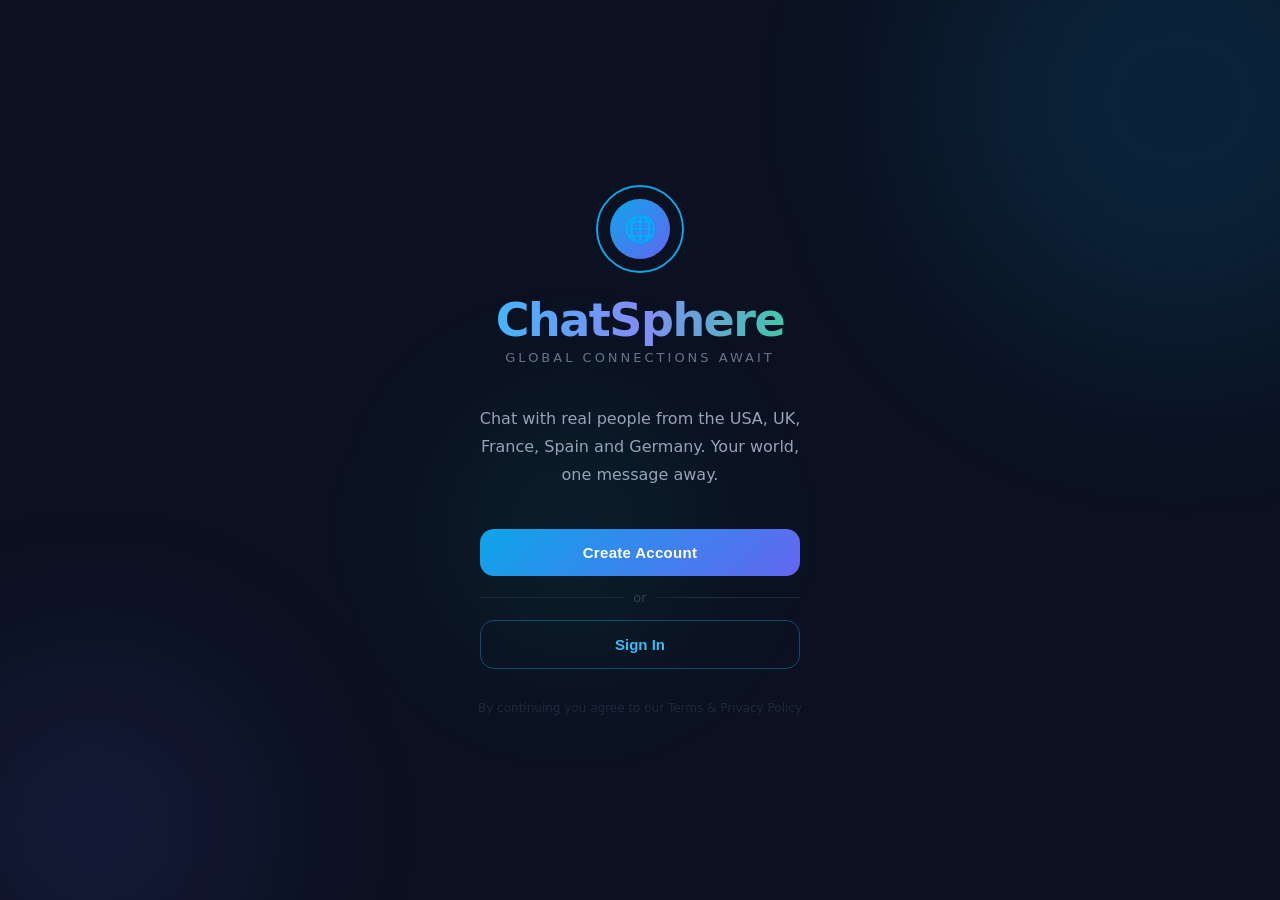
==== index.html.html @ e3bebee0 "Add single file index" ====
<!DOCTYPE html>
<html lang="en">
<head>
  <meta charset="UTF-8" />
  <meta name="viewport" content="width=device-width, initial-scale=1.0" />
  <title>ChatSphere — Global Connections Await</title>
  <link rel="icon" href="data:image/svg+xml,<svg xmlns='http://www.w3.org/2000/svg' viewBox='0 0 100 100'><text y='.9em' font-size='90'>🌐</text></svg>" />
  <style>
/* ── Reset & Base ── */
*, *::before, *::after { margin: 0; padding: 0; box-sizing: border-box; }

body {
  font-family: 'Segoe UI', system-ui, -apple-system, sans-serif;
  background: #0b1120;
  color: #e8f0fe;
  min-height: 100vh;
  overflow-x: hidden;
}

/* ── Background Orbs ── */
.orb {
  position: fixed;
  border-radius: 50%;
  pointer-events: none;
  z-index: 0;
}
.o1 { width: 500px; height: 500px; background: rgba(14,165,233,0.12); top: -150px; right: -150px; filter: blur(90px); }
.o2 { width: 350px; height: 350px; background: rgba(99,102,241,0.10); bottom: -100px; left: -80px; filter: blur(80px); }
.o3 { width: 250px; height: 250px; background: rgba(20,184,166,0.08); top: 45%; left: 35%; filter: blur(70px); }

/* ── Pages ── */
.page {
  display: none;
  min-height: 100vh;
  flex-direction: column;
  position: relative;
  z-index: 1;
}
.page.active { display: flex; }

/* ── HOME ── */
#home { align-items: center; justify-content: center; text-align: center; padding: 2rem; }

.center-wrap {
  max-width: 400px;
  width: 100%;
  padding: 3rem 1.5rem;
  text-align: center;
}

.logo-ring {
  width: 88px; height: 88px;
  border-radius: 50%;
  border: 2.5px solid #0ea5e9;
  display: flex; align-items: center; justify-content: center;
  margin: 0 auto 1.2rem;
}
.logo-inner {
  width: 60px; height: 60px;
  border-radius: 50%;
  background: linear-gradient(135deg, #0ea5e9, #6366f1);
  display: flex; align-items: center; justify-content: center;
  font-size: 26px;
}

.brand {
  font-size: 46px;
  font-weight: 800;
  letter-spacing: -1.5px;
  background: linear-gradient(90deg, #38bdf8, #818cf8, #34d399);
  -webkit-background-clip: text;
  -webkit-text-fill-color: transparent;
  background-clip: text;
  margin-bottom: 0.2rem;
}

.tagline {
  font-size: 13px;
  color: #64748b;
  letter-spacing: 3px;
  text-transform: uppercase;
  margin-bottom: 2.5rem;
}

.hero {
  font-size: 16px;
  color: #94a3b8;
  max-width: 340px;
  margin: 0 auto 2.5rem;
  line-height: 1.75;
}

.btn-main {
  display: block;
  max-width: 320px;
  width: 100%;
  margin: 0 auto 0.9rem;
  padding: 15px;
  background: linear-gradient(135deg, #0ea5e9, #6366f1);
  border: none;
  border-radius: 14px;
  color: #fff;
  font-size: 15px;
  font-weight: 700;
  cursor: pointer;
  transition: transform .2s, box-shadow .2s;
  letter-spacing: .3px;
}
.btn-main:hover { transform: translateY(-2px); box-shadow: 0 10px 35px rgba(14,165,233,0.35); }

.btn-sec {
  display: block;
  max-width: 320px;
  width: 100%;
  margin: 0 auto;
  padding: 15px;
  background: transparent;
  border: 1.5px solid rgba(14,165,233,0.4);
  border-radius: 14px;
  color: #38bdf8;
  font-size: 15px;
  font-weight: 600;
  cursor: pointer;
  transition: all .2s;
}
.btn-sec:hover { background: rgba(14,165,233,0.08); border-color: #0ea5e9; }

.or-div {
  display: flex;
  align-items: center;
  gap: 10px;
  max-width: 320px;
  margin: .9rem auto;
  color: #334155;
  font-size: 13px;
}
.or-div::before, .or-div::after { content: ''; flex: 1; height: 1px; background: #1e293b; }

.legal { font-size: 12px; color: #1e293b; margin-top: 2rem; }

/* ── FORM PAGES ── */
.fhdr { padding: 1.5rem 1.5rem 0; }
.fbody { padding: 0 1.5rem 1.5rem; flex: 1; }

.bk {
  background: none;
  border: none;
  color: #475569;
  font-size: 14px;
  cursor: pointer;
  display: flex;
  align-items: center;
  gap: 5px;
  padding: 0;
  margin-bottom: 1.5rem;
  transition: color .2s;
}
.bk:hover { color: #38bdf8; }

.ftitle { font-size: 30px; font-weight: 800; letter-spacing: -.5px; margin-bottom: .3rem; }
.fsub { font-size: 13px; color: #475569; margin-bottom: 2rem; }

.fld { margin-bottom: 1.1rem; }
.fld label {
  display: block;
  font-size: 11px;
  font-weight: 700;
  color: #475569;
  margin-bottom: 6px;
  letter-spacing: 1px;
  text-transform: uppercase;
}
.fld input {
  width: 100%;
  padding: 13px 15px;
  background: #111827;
  border: 1.5px solid #1e293b;
  border-radius: 12px;
  color: #e8f0fe;
  font-size: 14px;
  outline: none;
  transition: all .2s;
}
.fld input:focus { border-color: #0ea5e9; background: #0c1a2e; }
.fld input::placeholder { color: #334155; }

.err {
  background: rgba(239,68,68,0.08);
  border: 1px solid rgba(239,68,68,0.25);
  border-radius: 10px;
  padding: 11px 14px;
  font-size: 13px;
  color: #f87171;
  margin-bottom: 1rem;
  display: none;
}
.err.on { display: block; }

.sbtn {
  width: 100%;
  padding: 15px;
  background: linear-gradient(135deg, #0ea5e9, #6366f1);
  border: none;
  border-radius: 14px;
  color: #fff;
  font-size: 15px;
  font-weight: 700;
  cursor: pointer;
  transition: all .2s;
  margin-top: .4rem;
}
.sbtn:hover { transform: translateY(-2px); box-shadow: 0 10px 30px rgba(14,165,233,0.3); }
.sbtn.disabled { opacity: .4; pointer-events: none; }

.sw { text-align: center; font-size: 13px; color: #475569; margin-top: 1.2rem; }
.sw span { color: #38bdf8; cursor: pointer; font-weight: 600; }
.sw span:hover { text-decoration: underline; }

.forgot { text-align: right; font-size: 13px; color: #38bdf8; margin-bottom: 1rem; cursor: pointer; }

/* ── PLAN SELECTION ── */
.plans-hdr { padding: 1.5rem 1.5rem 1rem; text-align: center; }

.plans-grid {
  padding: 0 1rem 1.5rem;
  display: grid;
  grid-template-columns: 1fr 1fr;
  gap: 12px;
}

.plan-card {
  background: #111827;
  border: 1.5px solid #1e293b;
  border-radius: 16px;
  padding: 1.2rem;
  cursor: pointer;
  transition: all .25s;
  position: relative;
  overflow: hidden;
}
.plan-card.full { grid-column: span 2; }
.plan-card:hover, .plan-card.sel { border-color: #0ea5e9; background: #0c1a2e; }
.plan-card.sel::after {
  content: '✓';
  position: absolute;
  top: 10px; right: 12px;
  font-size: 13px;
  color: #38bdf8;
  font-weight: 700;
}

.plan-flag { font-size: 28px; margin-bottom: .6rem; }
.plan-badge {
  display: inline-block;
  background: rgba(99,102,241,0.15);
  color: #818cf8;
  font-size: 10px;
  font-weight: 700;
  padding: 3px 8px;
  border-radius: 6px;
  margin-bottom: .5rem;
  letter-spacing: .5px;
}
.plan-country { font-size: 15px; font-weight: 700; margin-bottom: .2rem; }
.plan-desc { font-size: 12px; color: #475569; margin-bottom: .8rem; line-height: 1.5; }
.plan-price { font-size: 22px; font-weight: 800; color: #38bdf8; }
.plan-price span { font-size: 12px; color: #475569; font-weight: 400; }

.plans-btn-wrap { padding: 0 1.5rem 1.5rem; }

/* ── MPESA ── */
.mhdr { padding: 1.5rem 1.5rem 1rem; text-align: center; }

.mpesa-logo-bar {
  background: linear-gradient(135deg, #16a34a, #4ade80);
  display: inline-block;
  padding: 8px 20px;
  border-radius: 10px;
  font-weight: 900;
  font-size: 17px;
  color: #fff;
  letter-spacing: 1.5px;
  margin-bottom: 1rem;
}

.amt-box {
  background: #111827;
  border: 1.5px solid #1e293b;
  border-radius: 16px;
  padding: 1.2rem;
  margin: 0 1.5rem 1rem;
  text-align: center;
}
.amt-lbl { font-size: 11px; color: #475569; letter-spacing: 1px; text-transform: uppercase; margin-bottom: .3rem; }
.amt-val { font-size: 36px; font-weight: 900; color: #38bdf8; }
.amt-country { font-size: 13px; color: #475569; margin-top: .2rem; }

.info-box {
  background: #111827;
  border: 1.5px solid #1e293b;
  border-radius: 16px;
  padding: 1.2rem;
  margin: 0 1.5rem 1rem;
}
.info-row {
  display: flex;
  justify-content: space-between;
  align-items: center;
  padding: 9px 0;
  border-bottom: 1px solid #1e293b;
  font-size: 14px;
}
.info-row:last-child { border-bottom: none; }
.info-lbl { color: #475569; }
.info-val { color: #e8f0fe; font-weight: 600; }
.info-val.hi { color: #38bdf8; font-size: 16px; }
.info-val.purple { color: #818cf8; }

.steps-box {
  background: #111827;
  border: 1.5px solid #1e293b;
  border-radius: 16px;
  padding: 1.2rem;
  margin: 0 1.5rem 1rem;
}
.step-r { display: flex; gap: 10px; align-items: flex-start; margin-bottom: .9rem; }
.step-r:last-child { margin-bottom: 0; }
.snum {
  width: 26px; height: 26px;
  border-radius: 50%;
  background: linear-gradient(135deg, #0ea5e9, #6366f1);
  display: flex; align-items: center; justify-content: center;
  font-size: 12px; font-weight: 700;
  flex-shrink: 0; margin-top: 1px;
}
.stxt { font-size: 13px; color: #94a3b8; line-height: 1.6; }
.stxt b { color: #e8f0fe; }

.mpesa-btn-wrap { padding: 0 1.5rem 1.5rem; }

/* ── HUB ── */
.hub-hdr {
  background: #111827;
  border-bottom: 1px solid #1e293b;
  padding: 1rem 1.25rem;
  display: flex;
  align-items: center;
  gap: 12px;
}
.hub-flag-icon { font-size: 24px; }
.hub-logo {
  font-size: 16px; font-weight: 800;
  background: linear-gradient(90deg, #38bdf8, #818cf8);
  -webkit-background-clip: text;
  -webkit-text-fill-color: transparent;
  background-clip: text;
}
.hub-country-lbl { font-size: 13px; color: #475569; }
.hub-logout {
  margin-left: auto;
  background: none;
  border: 1px solid #1e293b;
  border-radius: 8px;
  padding: 6px 12px;
  color: #475569;
  font-size: 12px;
  cursor: pointer;
  transition: all .2s;
}
.hub-logout:hover { border-color: #ef4444; color: #f87171; }

.gender-tab { display: flex; border-bottom: 1px solid #1e293b; background: #0b1120; }
.gtab {
  flex: 1; padding: 12px;
  text-align: center;
  font-size: 13px; font-weight: 600;
  color: #475569;
  cursor: pointer;
  border-bottom: 2px solid transparent;
  transition: all .2s;
}
.gtab.act { color: #38bdf8; border-bottom-color: #38bdf8; }

.section-lbl {
  font-size: 11px;
  font-weight: 700;
  color: #475569;
  letter-spacing: 2px;
  text-transform: uppercase;
  padding: .8rem 1.25rem .5rem;
}

.member-card {
  display: flex;
  align-items: center;
  gap: 12px;
  padding: .85rem 1.25rem;
  border-bottom: 1px solid #111827;
  cursor: pointer;
  transition: background .2s;
}
.member-card:hover { background: #111827; }

.avatar {
  width: 52px; height: 52px;
  border-radius: 50%;
  display: flex; align-items: center; justify-content: center;
  font-size: 22px;
  flex-shrink: 0;
  border: 2px solid #1e293b;
  background: #1e293b;
  overflow: hidden;
}

.m-name { font-size: 15px; font-weight: 700; margin-bottom: .15rem; }
.m-meta { font-size: 12px; color: #475569; }

.m-status {
  margin-left: auto;
  font-size: 12px;
  display: flex; align-items: center; gap: 4px;
  color: #34d399;
  white-space: nowrap;
}
.m-status::before { content: ''; width: 6px; height: 6px; border-radius: 50%; background: #34d399; display: block; }
.m-offline { color: #475569; }
.m-offline::before { background: #475569 !important; }

/* ── CHAT ── */
.chat-hdr {
  background: #111827;
  border-bottom: 1px solid #1e293b;
  padding: .85rem 1.25rem;
  display: flex; align-items: center; gap: 10px;
}
.back-chat {
  background: none; border: none;
  color: #475569; cursor: pointer;
  font-size: 18px; margin-right: 4px;
  transition: color .2s;
}
.back-chat:hover { color: #38bdf8; }

.chat-av {
  width: 40px; height: 40px;
  border-radius: 50%;
  background: linear-gradient(135deg, #0ea5e9, #6366f1);
  display: flex; align-items: center; justify-content: center;
  font-size: 18px; flex-shrink: 0;
}
.chat-n { font-size: 15px; font-weight: 700; }
.chat-s {
  font-size: 11px; color: #34d399;
  display: flex; align-items: center; gap: 3px;
}
.chat-s::before { content: ''; width: 5px; height: 5px; border-radius: 50%; background: #34d399; display: inline-block; }

.msgs {
  padding: 1rem;
  display: flex; flex-direction: column; gap: .7rem;
  min-height: calc(100vh - 130px);
  overflow-y: auto;
}

.msg {
  max-width: 78%;
  padding: 11px 15px;
  border-radius: 18px;
  font-size: 14px; line-height: 1.6;
}
.min { background: #111827; border-radius: 4px 18px 18px 18px; align-self: flex-start; }
.mout { background: linear-gradient(135deg, #0369a1, #4f46e5); border-radius: 18px 4px 18px 18px; align-self: flex-end; }
.mtime { font-size: 11px; color: #334155; margin-top: 3px; }
.mout .mtime { text-align: right; }

.chat-bar {
  background: #111827;
  border-top: 1px solid #1e293b;
  padding: .85rem 1rem;
  display: flex; gap: 8px; align-items: center;
}
.cinput {
  flex: 1;
  background: #0b1120;
  border: 1.5px solid #1e293b;
  border-radius: 22px;
  padding: 11px 16px;
  color: #e8f0fe;
  font-size: 14px; outline: none;
}
.cinput:focus { border-color: #0ea5e9; }
.cinput::placeholder { color: #334155; }
.csend {
  width: 42px; height: 42px;
  border-radius: 50%;
  background: linear-gradient(135deg, #0ea5e9, #6366f1);
  border: none; cursor: pointer;
  display: flex; align-items: center; justify-content: center;
  font-size: 16px; color: #fff;
  transition: transform .2s;
}
.csend:hover { transform: scale(1.1); }

/* ── Responsive ── */
@media (max-width: 480px) {
  .brand { font-size: 36px; }
  .plans-grid { grid-template-columns: 1fr; }
  .plan-card.full { grid-column: span 1; }
}
  </style>
</head>
<body>

  <div class="orb o1"></div>
  <div class="orb o2"></div>
  <div class="orb o3"></div>

  <!-- HOME -->
  <div id="home" class="page active">
    <div class="center-wrap">
      <div class="logo-ring"><div class="logo-inner">🌐</div></div>
      <div class="brand">ChatSphere</div>
      <div class="tagline">Global Connections Await</div>
      <p class="hero">Chat with real people from the USA, UK, France, Spain and Germany. Your world, one message away.</p>
      <button class="btn-main" onclick="go('signup')">Create Account</button>
      <div class="or-div">or</div>
      <button class="btn-sec" onclick="go('login')">Sign In</button>
      <p class="legal">By continuing you agree to our Terms &amp; Privacy Policy</p>
    </div>
  </div>

  <!-- LOGIN -->
  <div id="login" class="page">
    <div class="fhdr">
      <button class="bk" onclick="go('home')">&#8592; Back</button>
      <h1 class="ftitle">Welcome back</h1>
      <p class="fsub">Sign in to your ChatSphere account</p>
    </div>
    <div class="fbody">
      <div id="lerr" class="err">Incorrect username or password. Please try again.</div>
      <div class="fld"><label>Email or Username</label><input type="text" id="lu" placeholder="you@example.com" /></div>
      <div class="fld"><label>Password</label><input type="password" id="lp" placeholder="Enter password" /></div>
      <p class="forgot">Forgot password?</p>
      <button class="sbtn" onclick="doLogin()">Sign In</button>
      <p class="sw">No account? <span onclick="go('signup')">Sign up here</span></p>
    </div>
  </div>

  <!-- SIGN UP -->
  <div id="signup" class="page">
    <div class="fhdr">
      <button class="bk" onclick="go('home')">&#8592; Back</button>
      <h1 class="ftitle">Create account</h1>
      <p class="fsub">Join ChatSphere — takes under a minute</p>
    </div>
    <div class="fbody">
      <div id="serr" class="err"></div>
      <div class="fld"><label>Username</label><input type="text" id="su" placeholder="Choose a username" /></div>
      <div class="fld"><label>Email Address</label><input type="email" id="se" placeholder="you@example.com" /></div>
      <div class="fld"><label>Phone Number</label><input type="tel" id="sph" placeholder="+254 7XX XXX XXX" /></div>
      <div class="fld"><label>Password</label><input type="password" id="sp" placeholder="Create a strong password" /></div>
      <div class="fld"><label>Confirm Password</label><input type="password" id="sp2" placeholder="Repeat password" /></div>
      <button class="sbtn" onclick="doSignup()">Next: Choose Your Plan &#8594;</button>
      <p class="sw">Have an account? <span onclick="go('login')">Sign in</span></p>
    </div>
  </div>

  <!-- PLAN SELECTION -->
  <div id="plans" class="page">
    <div class="plans-hdr">
      <h1 class="ftitle">Choose Your Plan</h1>
      <p class="fsub">Select the country you want to chat with</p>
    </div>
    <div class="plans-grid">
      <div class="plan-card" onclick="pickPlan(this,'USA','🇺🇸','140','Americans')">
        <div class="plan-flag">🇺🇸</div>
        <div class="plan-badge">POPULAR</div>
        <div class="plan-country">USA</div>
        <div class="plan-desc">Chat with friendly Americans</div>
        <div class="plan-price">KSh 140 <span>/ account</span></div>
      </div>
      <div class="plan-card" onclick="pickPlan(this,'United Kingdom','🇬🇧','100','British people')">
        <div class="plan-flag">🇬🇧</div>
        <div class="plan-country">United Kingdom</div>
        <div class="plan-desc">Chat with British people</div>
        <div class="plan-price">KSh 100 <span>/ account</span></div>
      </div>
      <div class="plan-card" onclick="pickPlan(this,'France','🇫🇷','175','French people')">
        <div class="plan-flag">🇫🇷</div>
        <div class="plan-country">France</div>
        <div class="plan-desc">Chat with French people</div>
        <div class="plan-price">KSh 175 <span>/ account</span></div>
      </div>
      <div class="plan-card" onclick="pickPlan(this,'Spain','🇪🇸','210','Spanish people')">
        <div class="plan-flag">🇪🇸</div>
        <div class="plan-country">Spain</div>
        <div class="plan-desc">Chat with Spanish people</div>
        <div class="plan-price">KSh 210 <span>/ account</span></div>
      </div>
      <div class="plan-card full" onclick="pickPlan(this,'Germany','🇩🇪','195','German people')">
        <div class="plan-flag">🇩🇪</div>
        <div class="plan-country">Germany</div>
        <div class="plan-desc">Chat with German people</div>
        <div class="plan-price">KSh 195 <span>/ account</span></div>
      </div>
    </div>
    <div class="plans-btn-wrap">
      <button class="sbtn disabled" id="plan-btn" onclick="goPay()">Select a plan to continue</button>
    </div>
  </div>

  <!-- MPESA -->
  <div id="mpesa" class="page">
    <div class="mhdr">
      <div class="mpesa-logo-bar">M-PESA</div>
      <h1 class="ftitle" style="font-size:24px">Complete Payment</h1>
      <p class="fsub">Send via M-Pesa to activate your account</p>
    </div>
    <div class="amt-box">
      <div class="amt-lbl">Amount to Send</div>
      <div class="amt-val" id="pay-amt">KSh 0</div>
      <div class="amt-country" id="pay-country-lbl"></div>
    </div>
    <div class="info-box">
      <div class="info-row"><span class="info-lbl">Send To</span><span class="info-val">Sophy</span></div>
      <div class="info-row"><span class="info-lbl">M-Pesa Number</span><span class="info-val hi">+254 759 485 490</span></div>
      <div class="info-row"><span class="info-lbl">Account / Ref</span><span class="info-val">Your Phone Number</span></div>
      <div class="info-row"><span class="info-lbl">Plan</span><span class="info-val purple" id="pay-plan-lbl"></span></div>
    </div>
    <div class="steps-box">
      <div class="step-r"><div class="snum">1</div><div class="stxt">Open <b>M-Pesa</b> on your phone and go to <b>Lipa na M-Pesa</b></div></div>
      <div class="step-r"><div class="snum">2</div><div class="stxt">Select <b>Send Money</b> — enter number <b>+254 759 485 490</b></div></div>
      <div class="step-r"><div class="snum">3</div><div class="stxt">Enter the exact amount shown above and your phone as reference</div></div>
      <div class="step-r"><div class="snum">4</div><div class="stxt">Enter your <b>M-Pesa PIN</b>, confirm, then tap the button below</div></div>
    </div>
    <div class="mpesa-btn-wrap">
      <button class="sbtn" onclick="goHub()">I've Sent — Enter ChatSphere &#8594;</button>
      <p class="legal" style="margin-top:.8rem">Activation is instant after payment is received</p>
    </div>
  </div>

  <!-- HUB -->
  <div id="hub" class="page">
    <div class="hub-hdr">
      <span class="hub-flag-icon" id="hub-flag-hdr">🌐</span>
      <div>
        <div class="hub-logo">ChatSphere</div>
        <div class="hub-country-lbl" id="hub-country-name">Global</div>
      </div>
      <button class="hub-logout" onclick="go('home')">Sign out</button>
    </div>
    <div class="gender-tab">
      <div class="gtab act" onclick="switchTab('women',this)">Women</div>
      <div class="gtab" onclick="switchTab('men',this)">Men</div>
    </div>
    <div id="member-list"></div>
  </div>

  <!-- CHAT -->
  <div id="chat" class="page">
    <div class="chat-hdr">
      <button class="back-chat" onclick="go('hub')">&#8592;</button>
      <div class="chat-av" id="chat-av">👤</div>
      <div>
        <div class="chat-n" id="chat-name">Name</div>
        <div class="chat-s">Online</div>
      </div>
    </div>
    <div class="msgs" id="msgs">
      <div class="msg min">Hello! Great to meet you on ChatSphere! 😊<div class="mtime">Just now</div></div>
    </div>
    <div class="chat-bar">
      <input class="cinput" id="ci" placeholder="Type a message..." onkeydown="if(event.key==='Enter')sendMsg()" />
      <button class="csend" onclick="sendMsg()">&#10148;</button>
    </div>
  </div>

  <script>
// ChatSphere — Member Data
var MEMBERS = {
  USA: {
    women: [
      { name: 'Emma Johnson',    age: 62, emoji: '👩',     color: '#0ea5e9', status: 'Online', bio: 'Retired teacher, loves gardening' },
      { name: 'Patricia Williams',age: 68, emoji: '👵',     color: '#6366f1', status: 'Online', bio: 'Grandma of 5, loves baking' },
      { name: 'Dorothy Davis',   age: 71, emoji: '👩‍🦳', color: '#14b8a6', status: 'Away',   bio: 'Book club member, avid reader' },
      { name: 'Linda Martinez',  age: 65, emoji: '👩',     color: '#f59e0b', status: 'Online', bio: 'Yoga instructor, nature lover' },
      { name: 'Barbara Wilson',  age: 69, emoji: '👵',     color: '#ec4899', status: 'Online', bio: 'Watercolour artist, dog lover' }
    ],
    men: [
      { name: 'Robert Brown',    age: 67, emoji: '👨',     color: '#0ea5e9', status: 'Online', bio: 'Retired engineer, woodworker' },
      { name: 'James Wilson',    age: 70, emoji: '👴',     color: '#6366f1', status: 'Online', bio: 'Golf enthusiast, dog owner' },
      { name: 'Michael Moore',   age: 63, emoji: '👨‍🦳', color: '#14b8a6', status: 'Away',   bio: 'Ex-soldier, history buff' },
      { name: 'William Taylor',  age: 66, emoji: '👨',     color: '#f59e0b', status: 'Online', bio: 'Fisherman, jazz fan' },
      { name: 'Charles Anderson',age: 72, emoji: '👴',     color: '#ec4899', status: 'Online', bio: 'Retired doctor, chess player' }
    ]
  },
  UK: {
    women: [
      { name: 'Margaret Smith',  age: 69, emoji: '👩',     color: '#0ea5e9', status: 'Online', bio: 'Tea enthusiast, loves crosswords' },
      { name: 'Elizabeth Jones', age: 64, emoji: '👵',     color: '#6366f1', status: 'Online', bio: 'Retired nurse, loves knitting' },
      { name: 'Susan Hughes',    age: 72, emoji: '👩‍🦳', color: '#14b8a6', status: 'Away',   bio: 'Avid gardener, volunteer' },
      { name: 'Barbara Evans',   age: 66, emoji: '👩',     color: '#f59e0b', status: 'Online', bio: 'Art lover, museum regular' },
      { name: 'Dorothy Clarke',  age: 70, emoji: '👵',     color: '#ec4899', status: 'Online', bio: 'Retired librarian, cat person' }
    ],
    men: [
      { name: 'David Williams',  age: 68, emoji: '👨',     color: '#0ea5e9', status: 'Online', bio: 'Cricket fan, pub quiz champion' },
      { name: 'Peter Clarke',    age: 71, emoji: '👴',     color: '#6366f1', status: 'Online', bio: 'Retired solicitor, history buff' },
      { name: 'George Walker',   age: 65, emoji: '👨‍🦳', color: '#14b8a6', status: 'Away',   bio: 'Train spotter, model builder' },
      { name: 'Thomas Harris',   age: 67, emoji: '👨',     color: '#f59e0b', status: 'Online', bio: 'Former teacher, avid cyclist' },
      { name: 'Edward Robinson', age: 73, emoji: '👴',     color: '#ec4899', status: 'Online', bio: 'WWII historian, gardener' }
    ]
  },
  France: {
    women: [
      { name: 'Marie Dubois',    age: 63, emoji: '👩',     color: '#0ea5e9', status: 'Online', bio: 'Chef, loves Paris markets' },
      { name: 'Isabelle Martin', age: 67, emoji: '👵',     color: '#6366f1', status: 'Online', bio: 'Art historian, wine expert' },
      { name: 'Françoise Bernard',age:70, emoji: '👩‍🦳', color: '#14b8a6', status: 'Away',   bio: 'Retired teacher, book lover' },
      { name: 'Monique Leroy',   age: 65, emoji: '👩',     color: '#f59e0b', status: 'Online', bio: 'Fashion enthusiast, gardener' },
      { name: 'Sylvie Moreau',   age: 68, emoji: '👵',     color: '#ec4899', status: 'Online', bio: 'Ballet dancer, cat lover' }
    ],
    men: [
      { name: 'Jean-Pierre Thomas',age:69, emoji: '👨',   color: '#0ea5e9', status: 'Online', bio: 'Retired chef, football fan' },
      { name: 'Michel Moreau',   age: 72, emoji: '👴',     color: '#6366f1', status: 'Online', bio: 'Philosophy lover, cyclist' },
      { name: 'Claude Richard',  age: 65, emoji: '👨‍🦳', color: '#14b8a6', status: 'Away',   bio: 'Wine connoisseur, hiker' },
      { name: 'François Petit',  age: 68, emoji: '👨',     color: '#f59e0b', status: 'Online', bio: 'Jazz musician, cat owner' },
      { name: 'Alain Dupont',    age: 71, emoji: '👴',     color: '#ec4899', status: 'Online', bio: 'Retired policeman, boules player' }
    ]
  },
  Spain: {
    women: [
      { name: 'María García',    age: 64, emoji: '👩',     color: '#0ea5e9', status: 'Online', bio: 'Flamenco dancer, cook' },
      { name: 'Carmen Rodríguez',age: 68, emoji: '👵',     color: '#6366f1', status: 'Online', bio: 'Retired doctor, traveller' },
      { name: 'Isabel López',    age: 71, emoji: '👩‍🦳', color: '#14b8a6', status: 'Away',   bio: 'Art lover, beach walker' },
      { name: 'Pilar Martínez',  age: 66, emoji: '👩',     color: '#f59e0b', status: 'Online', bio: 'Chef, fiesta organiser' },
      { name: 'Concepción Ruiz', age: 70, emoji: '👵',     color: '#ec4899', status: 'Online', bio: 'Retired teacher, poetry lover' }
    ],
    men: [
      { name: 'José Sánchez',    age: 67, emoji: '👨',     color: '#0ea5e9', status: 'Online', bio: 'Football fan, tapas chef' },
      { name: 'Antonio Fernández',age:70, emoji: '👴',     color: '#6366f1', status: 'Online', bio: 'Retired teacher, painter' },
      { name: 'Manuel González', age: 64, emoji: '👨‍🦳', color: '#14b8a6', status: 'Away',   bio: 'Olive farmer, guitar player' },
      { name: 'Francisco Torres',age: 69, emoji: '👨',     color: '#f59e0b', status: 'Online', bio: 'Bullfighting fan, historian' },
      { name: 'Alejandro Vega',  age: 72, emoji: '👴',     color: '#ec4899', status: 'Online', bio: 'Retired sailor, chess master' }
    ]
  },
  Germany: {
    women: [
      { name: 'Helga Müller',    age: 65, emoji: '👩',     color: '#0ea5e9', status: 'Online', bio: 'Retired engineer, hiker' },
      { name: 'Ingrid Schmidt',  age: 69, emoji: '👵',     color: '#6366f1', status: 'Online', bio: 'Classical music lover' },
      { name: 'Ursula Fischer',  age: 72, emoji: '👩‍🦳', color: '#14b8a6', status: 'Away',   bio: 'Master baker, gardener' },
      { name: 'Brigitte Weber',  age: 66, emoji: '👩',     color: '#f59e0b', status: 'Online', bio: 'Football fan, cyclist' },
      { name: 'Hildegard Meyer', age: 70, emoji: '👵',     color: '#ec4899', status: 'Online', bio: 'Retired pharmacist, knitter' }
    ],
    men: [
      { name: 'Hans Wagner',     age: 68, emoji: '👨',     color: '#0ea5e9', status: 'Online', bio: 'Retired mechanic, beer brewer' },
      { name: 'Karl Becker',     age: 71, emoji: '👴',     color: '#6366f1', status: 'Online', bio: 'Philosopher, chess player' },
      { name: 'Friedrich Hoffmann',age:65, emoji: '👨‍🦳',color: '#14b8a6', status: 'Away',   bio: 'BMW enthusiast, hiker' },
      { name: 'Otto Schulz',     age: 67, emoji: '👨',     color: '#f59e0b', status: 'Online', bio: 'Retired professor, traveller' },
      { name: 'Werner Braun',    age: 73, emoji: '👴',     color: '#ec4899', status: 'Online', bio: 'Astronomer, model train collector' }
    ]
  }
};

var REPLIES = [
  "That sounds wonderful! Tell me more 😊",
  "Oh really? I love hearing about that!",
  "Haha, yes indeed! I feel the same way.",
  "Interesting! What do you think about it?",
  "I'm so glad we're chatting on ChatSphere!",
  "That reminds me of something from my own life...",
  "You seem like such a lovely person!",
  "I agree completely! Great minds think alike 😄"
];
// ChatSphere — App Logic

var selPlan = {};
var curTab = 'women';
var countryKey = {
  'USA': 'USA',
  'United Kingdom': 'UK',
  'France': 'France',
  'Spain': 'Spain',
  'Germany': 'Germany'
};

// ── Navigation ──────────────────────────────────────────
function go(pageId) {
  document.querySelectorAll('.page').forEach(function(p) {
    p.classList.remove('active');
  });
  var target = document.getElementById(pageId);
  if (target) {
    target.classList.add('active');
    window.scrollTo(0, 0);
  }
}

// ── Login ────────────────────────────────────────────────
function doLogin() {
  var u = document.getElementById('lu').value.trim();
  var p = document.getElementById('lp').value.trim();
  var err = document.getElementById('lerr');

  if (!u || !p) {
    err.textContent = 'Please fill in all fields.';
    err.classList.add('on');
    return;
  }

  // Always show error (as per spec)
  err.textContent = 'Incorrect username or password. Please try again.';
  err.classList.add('on');

  ['lu', 'lp'].forEach(function(id) {
    var el = document.getElementById(id);
    el.style.borderColor = 'rgba(239,68,68,0.6)';
    setTimeout(function() { el.style.borderColor = ''; }, 2000);
  });
}

// ── Sign Up ──────────────────────────────────────────────
function doSignup() {
  var u   = document.getElementById('su').value.trim();
  var e   = document.getElementById('se').value.trim();
  var ph  = document.getElementById('sph').value.trim();
  var p   = document.getElementById('sp').value;
  var p2  = document.getElementById('sp2').value;
  var err = document.getElementById('serr');

  if (!u || !e || !ph || !p || !p2) {
    err.textContent = 'Please fill in all fields.';
    err.classList.add('on');
    return;
  }
  if (p !== p2) {
    err.textContent = 'Passwords do not match. Please try again.';
    err.classList.add('on');
    return;
  }
  if (p.length < 6) {
    err.textContent = 'Password must be at least 6 characters.';
    err.classList.add('on');
    return;
  }
  err.classList.remove('on');
  go('plans');  // must choose plan before anything else
}

// ── Plan Selection ───────────────────────────────────────
function pickPlan(el, country, flag, price, desc) {
  document.querySelectorAll('.plan-card').forEach(function(c) {
    c.classList.remove('sel');
  });
  el.classList.add('sel');
  selPlan = { country: country, flag: flag, price: price, desc: desc };

  var btn = document.getElementById('plan-btn');
  btn.textContent = 'Continue with ' + country + ' — KSh ' + price + ' \u2192';
  btn.classList.remove('disabled');
}

function goPay() {
  if (!selPlan.country) return;

  document.getElementById('pay-amt').textContent = 'KSh ' + selPlan.price;
  document.getElementById('pay-country-lbl').textContent = selPlan.flag + ' ' + selPlan.country + ' Plan';
  document.getElementById('pay-plan-lbl').textContent = selPlan.country + ' (' + selPlan.desc + ')';
  go('mpesa');
}

// ── Hub (after payment) ──────────────────────────────────
function goHub() {
  if (!selPlan.country) {
    selPlan = { country: 'USA', flag: '🇺🇸', price: '140' };
  }
  document.getElementById('hub-flag-hdr').textContent = selPlan.flag;
  document.getElementById('hub-country-name').textContent = 'Chatting with ' + selPlan.country;

  curTab = 'women';
  document.querySelectorAll('.gtab').forEach(function(t, i) {
    t.classList.toggle('act', i === 0);
  });

  renderMembers('women');
  go('hub');
}

function switchTab(gender, el) {
  curTab = gender;
  document.querySelectorAll('.gtab').forEach(function(t) { t.classList.remove('act'); });
  el.classList.add('act');
  renderMembers(gender);
}

function renderMembers(gender) {
  var key = countryKey[selPlan.country] || 'USA';
  var countryData = MEMBERS[key] || MEMBERS['USA'];
  var list = countryData[gender] || [];

  var container = document.getElementById('member-list');
  var gIcon = gender === 'women' ? '👩' : '👨';
  container.innerHTML = '<div class="section-lbl">' + gIcon + ' ' +
    gender.charAt(0).toUpperCase() + gender.slice(1) +
    ' from ' + selPlan.country + '</div>';

  list.forEach(function(m) {
    var isOnline = m.status === 'Online';
    var card = document.createElement('div');
    card.className = 'member-card';
    card.onclick = function() { openChat(m); };
    card.innerHTML =
      '<div class="avatar" style="border-color:' + m.color + '">' +
        '<span style="font-size:22px">' + m.emoji + '</span>' +
      '</div>' +
      '<div style="flex:1;min-width:0">' +
        '<div class="m-name">' + m.name + '</div>' +
        '<div class="m-meta">Age ' + m.age + ' · ' + m.bio + '</div>' +
      '</div>' +
      '<div class="m-status' + (isOnline ? '' : ' m-offline') + '">' + m.status + '</div>';
    container.appendChild(card);
  });
}

// ── Chat ─────────────────────────────────────────────────
function openChat(member) {
  document.getElementById('chat-name').textContent = member.name;
  document.getElementById('chat-av').textContent = member.emoji;
  document.getElementById('msgs').innerHTML =
    '<div class="msg min">Hello! Great to meet you on ChatSphere! I\'m ' + member.name +
    '. ' + member.bio + '. How are you? 😊<div class="mtime">Just now</div></div>';
  go('chat');
}

function sendMsg() {
  var input = document.getElementById('ci');
  var text = input.value.trim();
  if (!text) return;

  var msgs = document.getElementById('msgs');
  var now = new Date().toLocaleTimeString([], { hour: '2-digit', minute: '2-digit' });

  var outDiv = document.createElement('div');
  outDiv.className = 'msg mout';
  outDiv.innerHTML = text + '<div class="mtime">' + now + '</div>';
  msgs.appendChild(outDiv);
  input.value = '';
  msgs.scrollTop = msgs.scrollHeight;

  setTimeout(function() {
    var reply = REPLIES[Math.floor(Math.random() * REPLIES.length)];
    var inDiv = document.createElement('div');
    inDiv.className = 'msg min';
    inDiv.innerHTML = reply + '<div class="mtime">' +
      new Date().toLocaleTimeString([], { hour: '2-digit', minute: '2-digit' }) + '</div>';
    msgs.appendChild(inDiv);
    msgs.scrollTop = msgs.scrollHeight;
  }, 1000 + Math.random() * 800);
}

// ── Boot ─────────────────────────────────────────────────
go('home');
  </script>
</body>
</html>
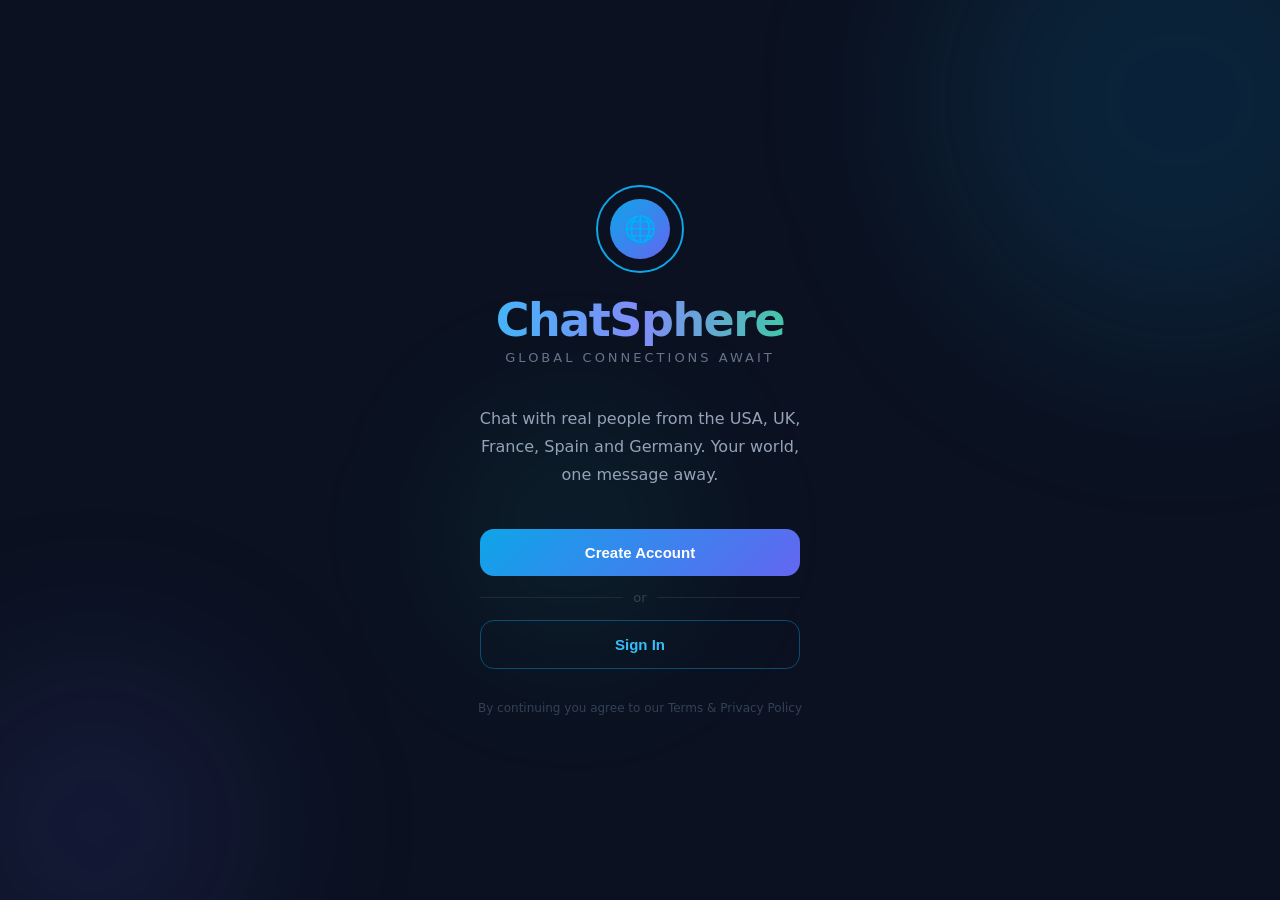
==== commit 2c70165b: "Fix index.html extension" ====
--- a/index.html.html
+++ b/index.html.html
@@ -6,756 +6,586 @@
   <title>ChatSphere — Global Connections Await</title>
   <link rel="icon" href="data:image/svg+xml,<svg xmlns='http://www.w3.org/2000/svg' viewBox='0 0 100 100'><text y='.9em' font-size='90'>🌐</text></svg>" />
   <style>
-/* ── Reset & Base ── */
-*, *::before, *::after { margin: 0; padding: 0; box-sizing: border-box; }
-
-body {
-  font-family: 'Segoe UI', system-ui, -apple-system, sans-serif;
-  background: #0b1120;
-  color: #e8f0fe;
-  min-height: 100vh;
-  overflow-x: hidden;
-}
-
-/* ── Background Orbs ── */
-.orb {
-  position: fixed;
-  border-radius: 50%;
-  pointer-events: none;
-  z-index: 0;
-}
-.o1 { width: 500px; height: 500px; background: rgba(14,165,233,0.12); top: -150px; right: -150px; filter: blur(90px); }
-.o2 { width: 350px; height: 350px; background: rgba(99,102,241,0.10); bottom: -100px; left: -80px; filter: blur(80px); }
-.o3 { width: 250px; height: 250px; background: rgba(20,184,166,0.08); top: 45%; left: 35%; filter: blur(70px); }
-
-/* ── Pages ── */
-.page {
-  display: none;
-  min-height: 100vh;
-  flex-direction: column;
-  position: relative;
-  z-index: 1;
-}
-.page.active { display: flex; }
-
-/* ── HOME ── */
-#home { align-items: center; justify-content: center; text-align: center; padding: 2rem; }
-
-.center-wrap {
-  max-width: 400px;
-  width: 100%;
-  padding: 3rem 1.5rem;
-  text-align: center;
-}
-
-.logo-ring {
-  width: 88px; height: 88px;
-  border-radius: 50%;
-  border: 2.5px solid #0ea5e9;
-  display: flex; align-items: center; justify-content: center;
-  margin: 0 auto 1.2rem;
-}
-.logo-inner {
-  width: 60px; height: 60px;
-  border-radius: 50%;
-  background: linear-gradient(135deg, #0ea5e9, #6366f1);
-  display: flex; align-items: center; justify-content: center;
-  font-size: 26px;
-}
-
-.brand {
-  font-size: 46px;
-  font-weight: 800;
-  letter-spacing: -1.5px;
-  background: linear-gradient(90deg, #38bdf8, #818cf8, #34d399);
-  -webkit-background-clip: text;
-  -webkit-text-fill-color: transparent;
-  background-clip: text;
-  margin-bottom: 0.2rem;
-}
-
-.tagline {
-  font-size: 13px;
-  color: #64748b;
-  letter-spacing: 3px;
-  text-transform: uppercase;
-  margin-bottom: 2.5rem;
-}
-
-.hero {
-  font-size: 16px;
-  color: #94a3b8;
-  max-width: 340px;
-  margin: 0 auto 2.5rem;
-  line-height: 1.75;
-}
-
-.btn-main {
-  display: block;
-  max-width: 320px;
-  width: 100%;
-  margin: 0 auto 0.9rem;
-  padding: 15px;
-  background: linear-gradient(135deg, #0ea5e9, #6366f1);
-  border: none;
-  border-radius: 14px;
-  color: #fff;
-  font-size: 15px;
-  font-weight: 700;
-  cursor: pointer;
-  transition: transform .2s, box-shadow .2s;
-  letter-spacing: .3px;
-}
-.btn-main:hover { transform: translateY(-2px); box-shadow: 0 10px 35px rgba(14,165,233,0.35); }
-
-.btn-sec {
-  display: block;
-  max-width: 320px;
-  width: 100%;
-  margin: 0 auto;
-  padding: 15px;
-  background: transparent;
-  border: 1.5px solid rgba(14,165,233,0.4);
-  border-radius: 14px;
-  color: #38bdf8;
-  font-size: 15px;
-  font-weight: 600;
-  cursor: pointer;
-  transition: all .2s;
-}
-.btn-sec:hover { background: rgba(14,165,233,0.08); border-color: #0ea5e9; }
-
-.or-div {
-  display: flex;
-  align-items: center;
-  gap: 10px;
-  max-width: 320px;
-  margin: .9rem auto;
-  color: #334155;
-  font-size: 13px;
-}
-.or-div::before, .or-div::after { content: ''; flex: 1; height: 1px; background: #1e293b; }
-
-.legal { font-size: 12px; color: #1e293b; margin-top: 2rem; }
-
-/* ── FORM PAGES ── */
-.fhdr { padding: 1.5rem 1.5rem 0; }
-.fbody { padding: 0 1.5rem 1.5rem; flex: 1; }
-
-.bk {
-  background: none;
-  border: none;
-  color: #475569;
-  font-size: 14px;
-  cursor: pointer;
-  display: flex;
-  align-items: center;
-  gap: 5px;
-  padding: 0;
-  margin-bottom: 1.5rem;
-  transition: color .2s;
-}
-.bk:hover { color: #38bdf8; }
-
-.ftitle { font-size: 30px; font-weight: 800; letter-spacing: -.5px; margin-bottom: .3rem; }
-.fsub { font-size: 13px; color: #475569; margin-bottom: 2rem; }
-
-.fld { margin-bottom: 1.1rem; }
-.fld label {
-  display: block;
-  font-size: 11px;
-  font-weight: 700;
-  color: #475569;
-  margin-bottom: 6px;
-  letter-spacing: 1px;
-  text-transform: uppercase;
-}
-.fld input {
-  width: 100%;
-  padding: 13px 15px;
-  background: #111827;
-  border: 1.5px solid #1e293b;
-  border-radius: 12px;
-  color: #e8f0fe;
-  font-size: 14px;
-  outline: none;
-  transition: all .2s;
-}
-.fld input:focus { border-color: #0ea5e9; background: #0c1a2e; }
-.fld input::placeholder { color: #334155; }
-
-.err {
-  background: rgba(239,68,68,0.08);
-  border: 1px solid rgba(239,68,68,0.25);
-  border-radius: 10px;
-  padding: 11px 14px;
-  font-size: 13px;
-  color: #f87171;
-  margin-bottom: 1rem;
-  display: none;
-}
-.err.on { display: block; }
-
-.sbtn {
-  width: 100%;
-  padding: 15px;
-  background: linear-gradient(135deg, #0ea5e9, #6366f1);
-  border: none;
-  border-radius: 14px;
-  color: #fff;
-  font-size: 15px;
-  font-weight: 700;
-  cursor: pointer;
-  transition: all .2s;
-  margin-top: .4rem;
-}
-.sbtn:hover { transform: translateY(-2px); box-shadow: 0 10px 30px rgba(14,165,233,0.3); }
-.sbtn.disabled { opacity: .4; pointer-events: none; }
-
-.sw { text-align: center; font-size: 13px; color: #475569; margin-top: 1.2rem; }
-.sw span { color: #38bdf8; cursor: pointer; font-weight: 600; }
-.sw span:hover { text-decoration: underline; }
-
-.forgot { text-align: right; font-size: 13px; color: #38bdf8; margin-bottom: 1rem; cursor: pointer; }
-
-/* ── PLAN SELECTION ── */
-.plans-hdr { padding: 1.5rem 1.5rem 1rem; text-align: center; }
-
-.plans-grid {
-  padding: 0 1rem 1.5rem;
-  display: grid;
-  grid-template-columns: 1fr 1fr;
-  gap: 12px;
-}
-
-.plan-card {
-  background: #111827;
-  border: 1.5px solid #1e293b;
-  border-radius: 16px;
-  padding: 1.2rem;
-  cursor: pointer;
-  transition: all .25s;
-  position: relative;
-  overflow: hidden;
-}
-.plan-card.full { grid-column: span 2; }
-.plan-card:hover, .plan-card.sel { border-color: #0ea5e9; background: #0c1a2e; }
-.plan-card.sel::after {
-  content: '✓';
-  position: absolute;
-  top: 10px; right: 12px;
-  font-size: 13px;
-  color: #38bdf8;
-  font-weight: 700;
-}
-
-.plan-flag { font-size: 28px; margin-bottom: .6rem; }
-.plan-badge {
-  display: inline-block;
-  background: rgba(99,102,241,0.15);
-  color: #818cf8;
-  font-size: 10px;
-  font-weight: 700;
-  padding: 3px 8px;
-  border-radius: 6px;
-  margin-bottom: .5rem;
-  letter-spacing: .5px;
-}
-.plan-country { font-size: 15px; font-weight: 700; margin-bottom: .2rem; }
-.plan-desc { font-size: 12px; color: #475569; margin-bottom: .8rem; line-height: 1.5; }
-.plan-price { font-size: 22px; font-weight: 800; color: #38bdf8; }
-.plan-price span { font-size: 12px; color: #475569; font-weight: 400; }
-
-.plans-btn-wrap { padding: 0 1.5rem 1.5rem; }
-
-/* ── MPESA ── */
-.mhdr { padding: 1.5rem 1.5rem 1rem; text-align: center; }
-
-.mpesa-logo-bar {
-  background: linear-gradient(135deg, #16a34a, #4ade80);
-  display: inline-block;
-  padding: 8px 20px;
-  border-radius: 10px;
-  font-weight: 900;
-  font-size: 17px;
-  color: #fff;
-  letter-spacing: 1.5px;
-  margin-bottom: 1rem;
-}
-
-.amt-box {
-  background: #111827;
-  border: 1.5px solid #1e293b;
-  border-radius: 16px;
-  padding: 1.2rem;
-  margin: 0 1.5rem 1rem;
-  text-align: center;
-}
-.amt-lbl { font-size: 11px; color: #475569; letter-spacing: 1px; text-transform: uppercase; margin-bottom: .3rem; }
-.amt-val { font-size: 36px; font-weight: 900; color: #38bdf8; }
-.amt-country { font-size: 13px; color: #475569; margin-top: .2rem; }
-
-.info-box {
-  background: #111827;
-  border: 1.5px solid #1e293b;
-  border-radius: 16px;
-  padding: 1.2rem;
-  margin: 0 1.5rem 1rem;
-}
-.info-row {
-  display: flex;
-  justify-content: space-between;
-  align-items: center;
-  padding: 9px 0;
-  border-bottom: 1px solid #1e293b;
-  font-size: 14px;
-}
-.info-row:last-child { border-bottom: none; }
-.info-lbl { color: #475569; }
-.info-val { color: #e8f0fe; font-weight: 600; }
-.info-val.hi { color: #38bdf8; font-size: 16px; }
-.info-val.purple { color: #818cf8; }
-
-.steps-box {
-  background: #111827;
-  border: 1.5px solid #1e293b;
-  border-radius: 16px;
-  padding: 1.2rem;
-  margin: 0 1.5rem 1rem;
-}
-.step-r { display: flex; gap: 10px; align-items: flex-start; margin-bottom: .9rem; }
-.step-r:last-child { margin-bottom: 0; }
-.snum {
-  width: 26px; height: 26px;
-  border-radius: 50%;
-  background: linear-gradient(135deg, #0ea5e9, #6366f1);
-  display: flex; align-items: center; justify-content: center;
-  font-size: 12px; font-weight: 700;
-  flex-shrink: 0; margin-top: 1px;
-}
-.stxt { font-size: 13px; color: #94a3b8; line-height: 1.6; }
-.stxt b { color: #e8f0fe; }
-
-.mpesa-btn-wrap { padding: 0 1.5rem 1.5rem; }
-
-/* ── HUB ── */
-.hub-hdr {
-  background: #111827;
-  border-bottom: 1px solid #1e293b;
-  padding: 1rem 1.25rem;
-  display: flex;
-  align-items: center;
-  gap: 12px;
-}
-.hub-flag-icon { font-size: 24px; }
-.hub-logo {
-  font-size: 16px; font-weight: 800;
-  background: linear-gradient(90deg, #38bdf8, #818cf8);
-  -webkit-background-clip: text;
-  -webkit-text-fill-color: transparent;
-  background-clip: text;
-}
-.hub-country-lbl { font-size: 13px; color: #475569; }
-.hub-logout {
-  margin-left: auto;
-  background: none;
-  border: 1px solid #1e293b;
-  border-radius: 8px;
-  padding: 6px 12px;
-  color: #475569;
-  font-size: 12px;
-  cursor: pointer;
-  transition: all .2s;
-}
-.hub-logout:hover { border-color: #ef4444; color: #f87171; }
-
-.gender-tab { display: flex; border-bottom: 1px solid #1e293b; background: #0b1120; }
-.gtab {
-  flex: 1; padding: 12px;
-  text-align: center;
-  font-size: 13px; font-weight: 600;
-  color: #475569;
-  cursor: pointer;
-  border-bottom: 2px solid transparent;
-  transition: all .2s;
-}
-.gtab.act { color: #38bdf8; border-bottom-color: #38bdf8; }
-
-.section-lbl {
-  font-size: 11px;
-  font-weight: 700;
-  color: #475569;
-  letter-spacing: 2px;
-  text-transform: uppercase;
-  padding: .8rem 1.25rem .5rem;
-}
-
-.member-card {
-  display: flex;
-  align-items: center;
-  gap: 12px;
-  padding: .85rem 1.25rem;
-  border-bottom: 1px solid #111827;
-  cursor: pointer;
-  transition: background .2s;
-}
-.member-card:hover { background: #111827; }
-
-.avatar {
-  width: 52px; height: 52px;
-  border-radius: 50%;
-  display: flex; align-items: center; justify-content: center;
-  font-size: 22px;
-  flex-shrink: 0;
-  border: 2px solid #1e293b;
-  background: #1e293b;
-  overflow: hidden;
-}
-
-.m-name { font-size: 15px; font-weight: 700; margin-bottom: .15rem; }
-.m-meta { font-size: 12px; color: #475569; }
-
-.m-status {
-  margin-left: auto;
-  font-size: 12px;
-  display: flex; align-items: center; gap: 4px;
-  color: #34d399;
-  white-space: nowrap;
-}
-.m-status::before { content: ''; width: 6px; height: 6px; border-radius: 50%; background: #34d399; display: block; }
-.m-offline { color: #475569; }
-.m-offline::before { background: #475569 !important; }
-
-/* ── CHAT ── */
-.chat-hdr {
-  background: #111827;
-  border-bottom: 1px solid #1e293b;
-  padding: .85rem 1.25rem;
-  display: flex; align-items: center; gap: 10px;
-}
-.back-chat {
-  background: none; border: none;
-  color: #475569; cursor: pointer;
-  font-size: 18px; margin-right: 4px;
-  transition: color .2s;
-}
-.back-chat:hover { color: #38bdf8; }
-
-.chat-av {
-  width: 40px; height: 40px;
-  border-radius: 50%;
-  background: linear-gradient(135deg, #0ea5e9, #6366f1);
-  display: flex; align-items: center; justify-content: center;
-  font-size: 18px; flex-shrink: 0;
-}
-.chat-n { font-size: 15px; font-weight: 700; }
-.chat-s {
-  font-size: 11px; color: #34d399;
-  display: flex; align-items: center; gap: 3px;
-}
-.chat-s::before { content: ''; width: 5px; height: 5px; border-radius: 50%; background: #34d399; display: inline-block; }
-
-.msgs {
-  padding: 1rem;
-  display: flex; flex-direction: column; gap: .7rem;
-  min-height: calc(100vh - 130px);
-  overflow-y: auto;
-}
-
-.msg {
-  max-width: 78%;
-  padding: 11px 15px;
-  border-radius: 18px;
-  font-size: 14px; line-height: 1.6;
-}
-.min { background: #111827; border-radius: 4px 18px 18px 18px; align-self: flex-start; }
-.mout { background: linear-gradient(135deg, #0369a1, #4f46e5); border-radius: 18px 4px 18px 18px; align-self: flex-end; }
-.mtime { font-size: 11px; color: #334155; margin-top: 3px; }
-.mout .mtime { text-align: right; }
-
-.chat-bar {
-  background: #111827;
-  border-top: 1px solid #1e293b;
-  padding: .85rem 1rem;
-  display: flex; gap: 8px; align-items: center;
-}
-.cinput {
-  flex: 1;
-  background: #0b1120;
-  border: 1.5px solid #1e293b;
-  border-radius: 22px;
-  padding: 11px 16px;
-  color: #e8f0fe;
-  font-size: 14px; outline: none;
-}
-.cinput:focus { border-color: #0ea5e9; }
-.cinput::placeholder { color: #334155; }
-.csend {
-  width: 42px; height: 42px;
-  border-radius: 50%;
-  background: linear-gradient(135deg, #0ea5e9, #6366f1);
-  border: none; cursor: pointer;
-  display: flex; align-items: center; justify-content: center;
-  font-size: 16px; color: #fff;
-  transition: transform .2s;
-}
-.csend:hover { transform: scale(1.1); }
-
-/* ── Responsive ── */
-@media (max-width: 480px) {
-  .brand { font-size: 36px; }
-  .plans-grid { grid-template-columns: 1fr; }
-  .plan-card.full { grid-column: span 1; }
-}
+*,*::before,*::after{margin:0;padding:0;box-sizing:border-box}
+body{font-family:'Segoe UI',system-ui,sans-serif;background:#0b1120;color:#e8f0fe;min-height:100vh;overflow-x:hidden}
+.orb{position:fixed;border-radius:50%;pointer-events:none;z-index:0}
+.o1{width:500px;height:500px;background:rgba(14,165,233,0.12);top:-150px;right:-150px;filter:blur(90px)}
+.o2{width:350px;height:350px;background:rgba(99,102,241,0.10);bottom:-100px;left:-80px;filter:blur(80px)}
+.o3{width:250px;height:250px;background:rgba(20,184,166,0.08);top:45%;left:35%;filter:blur(70px)}
+.page{display:none;min-height:100vh;flex-direction:column;position:relative;z-index:1}
+.page.active{display:flex}
+#home{align-items:center;justify-content:center;padding:2rem}
+.center-wrap{max-width:400px;width:100%;padding:3rem 1.5rem;text-align:center}
+.logo-ring{width:88px;height:88px;border-radius:50%;border:2.5px solid #0ea5e9;display:flex;align-items:center;justify-content:center;margin:0 auto 1.2rem}
+.logo-inner{width:60px;height:60px;border-radius:50%;background:linear-gradient(135deg,#0ea5e9,#6366f1);display:flex;align-items:center;justify-content:center;font-size:26px}
+.brand{font-size:46px;font-weight:800;letter-spacing:-1.5px;background:linear-gradient(90deg,#38bdf8,#818cf8,#34d399);-webkit-background-clip:text;-webkit-text-fill-color:transparent;background-clip:text;margin-bottom:.2rem}
+.tagline{font-size:13px;color:#64748b;letter-spacing:3px;text-transform:uppercase;margin-bottom:2.5rem}
+.hero{font-size:16px;color:#94a3b8;max-width:340px;margin:0 auto 2.5rem;line-height:1.75}
+.btn-main{display:block;max-width:320px;width:100%;margin:0 auto .9rem;padding:15px;background:linear-gradient(135deg,#0ea5e9,#6366f1);border:none;border-radius:14px;color:#fff;font-size:15px;font-weight:700;cursor:pointer;transition:transform .2s,box-shadow .2s}
+.btn-main:hover{transform:translateY(-2px);box-shadow:0 10px 35px rgba(14,165,233,0.35)}
+.btn-sec{display:block;max-width:320px;width:100%;margin:0 auto;padding:15px;background:transparent;border:1.5px solid rgba(14,165,233,0.4);border-radius:14px;color:#38bdf8;font-size:15px;font-weight:600;cursor:pointer;transition:all .2s}
+.btn-sec:hover{background:rgba(14,165,233,0.08)}
+.or-div{display:flex;align-items:center;gap:10px;max-width:320px;margin:.9rem auto;color:#334155;font-size:13px}
+.or-div::before,.or-div::after{content:'';flex:1;height:1px;background:#1e293b}
+.legal{font-size:12px;color:#334155;margin-top:2rem}
+.fhdr{padding:1.5rem 1.5rem 0}
+.fbody{padding:0 1.5rem 1.5rem;flex:1}
+.bk{background:none;border:none;color:#475569;font-size:14px;cursor:pointer;display:flex;align-items:center;gap:5px;padding:0;margin-bottom:1.5rem;transition:color .2s}
+.bk:hover{color:#38bdf8}
+.ftitle{font-size:30px;font-weight:800;letter-spacing:-.5px;margin-bottom:.3rem}
+.fsub{font-size:13px;color:#475569;margin-bottom:2rem}
+.fld{margin-bottom:1.1rem}
+.fld label{display:block;font-size:11px;font-weight:700;color:#475569;margin-bottom:6px;letter-spacing:1px;text-transform:uppercase}
+.fld input{width:100%;padding:13px 15px;background:#111827;border:1.5px solid #1e293b;border-radius:12px;color:#e8f0fe;font-size:14px;outline:none;transition:all .2s}
+.fld input:focus{border-color:#0ea5e9;background:#0c1a2e}
+.fld input::placeholder{color:#334155}
+.err{background:rgba(239,68,68,0.08);border:1px solid rgba(239,68,68,0.25);border-radius:10px;padding:11px 14px;font-size:13px;color:#f87171;margin-bottom:1rem;display:none}
+.err.on{display:block}
+.sbtn{width:100%;padding:15px;background:linear-gradient(135deg,#0ea5e9,#6366f1);border:none;border-radius:14px;color:#fff;font-size:15px;font-weight:700;cursor:pointer;transition:all .2s;margin-top:.4rem}
+.sbtn:hover{transform:translateY(-2px);box-shadow:0 10px 30px rgba(14,165,233,0.3)}
+.sbtn.disabled{opacity:.4;pointer-events:none}
+.sbtn.green{background:linear-gradient(135deg,#16a34a,#4ade80)}
+.sbtn.whatsapp{background:linear-gradient(135deg,#25D366,#128C7E);display:flex;align-items:center;justify-content:center;gap:10px}
+.sw{text-align:center;font-size:13px;color:#475569;margin-top:1.2rem}
+.sw span{color:#38bdf8;cursor:pointer;font-weight:600}
+.forgot{text-align:right;font-size:13px;color:#38bdf8;margin-bottom:1rem;cursor:pointer}
+.plans-hdr{padding:1.5rem 1.5rem 1rem;text-align:center}
+.plans-grid{padding:0 1rem 1.5rem;display:grid;grid-template-columns:1fr 1fr;gap:12px}
+.plan-card{background:#111827;border:1.5px solid #1e293b;border-radius:16px;padding:1.2rem;cursor:pointer;transition:all .25s;position:relative}
+.plan-card.full{grid-column:span 2}
+.plan-card:hover,.plan-card.sel{border-color:#0ea5e9;background:#0c1a2e}
+.plan-card.sel::after{content:'✓';position:absolute;top:10px;right:12px;font-size:13px;color:#38bdf8;font-weight:700}
+.plan-flag{font-size:28px;margin-bottom:.6rem}
+.plan-badge{display:inline-block;background:rgba(99,102,241,0.15);color:#818cf8;font-size:10px;font-weight:700;padding:3px 8px;border-radius:6px;margin-bottom:.5rem;letter-spacing:.5px}
+.plan-country{font-size:15px;font-weight:700;margin-bottom:.2rem}
+.plan-desc{font-size:12px;color:#475569;margin-bottom:.8rem;line-height:1.5}
+.plan-price{font-size:22px;font-weight:800;color:#38bdf8}
+.plan-price span{font-size:12px;color:#475569;font-weight:400}
+.plans-btn-wrap{padding:0 1.5rem 1.5rem}
+.mhdr{padding:1.5rem 1.5rem 1rem;text-align:center}
+.mpesa-logo-bar{background:linear-gradient(135deg,#16a34a,#4ade80);display:inline-block;padding:8px 20px;border-radius:10px;font-weight:900;font-size:17px;color:#fff;letter-spacing:1.5px;margin-bottom:1rem}
+.amt-box{background:#111827;border:1.5px solid #1e293b;border-radius:16px;padding:1.2rem;margin:0 1.5rem 1rem;text-align:center}
+.amt-lbl{font-size:11px;color:#475569;letter-spacing:1px;text-transform:uppercase;margin-bottom:.3rem}
+.amt-val{font-size:36px;font-weight:900;color:#38bdf8}
+.amt-country{font-size:13px;color:#475569;margin-top:.2rem}
+.info-box{background:#111827;border:1.5px solid #1e293b;border-radius:16px;padding:1.2rem;margin:0 1.5rem 1rem}
+.info-row{display:flex;justify-content:space-between;align-items:center;padding:9px 0;border-bottom:1px solid #1e293b;font-size:14px}
+.info-row:last-child{border-bottom:none}
+.info-lbl{color:#475569}
+.info-val{color:#e8f0fe;font-weight:600}
+.info-val.hi{color:#38bdf8;font-size:16px}
+.info-val.purple{color:#818cf8}
+.stk-box{background:rgba(52,211,153,0.06);border:1.5px solid rgba(52,211,153,0.2);border-radius:16px;padding:1.4rem;margin:0 1.5rem 1rem;text-align:center;display:none}
+.stk-box.on{display:block}
+.stk-title{font-size:15px;font-weight:700;color:#34d399;margin-bottom:.4rem}
+.stk-sub{font-size:13px;color:#94a3b8;line-height:1.6}
+.stk-pin{font-size:28px;margin-bottom:.5rem}
+.phone-input-wrap{margin:0 1.5rem 1rem}
+.phone-input-wrap label{display:block;font-size:11px;font-weight:700;color:#475569;margin-bottom:6px;letter-spacing:1px;text-transform:uppercase}
+.phone-input-wrap input{width:100%;padding:13px 15px;background:#111827;border:1.5px solid #1e293b;border-radius:12px;color:#e8f0fe;font-size:15px;outline:none;transition:all .2s}
+.phone-input-wrap input:focus{border-color:#0ea5e9}
+.wa-section{background:rgba(37,211,102,0.05);border:1.5px solid rgba(37,211,102,0.2);border-radius:16px;padding:1.2rem;margin:0 1.5rem 1rem;display:none;text-align:center}
+.wa-section.on{display:block}
+.wa-note{font-size:13px;color:#94a3b8;line-height:1.7;margin-bottom:1rem}
+.wa-note b{color:#25D366}
+.mpesa-btn-wrap{padding:0 1.5rem 1.5rem}
+.modal-overlay{position:fixed;inset:0;background:rgba(0,0,0,0.75);z-index:100;display:none;align-items:center;justify-content:center;padding:1.5rem}
+.modal-overlay.on{display:flex}
+.modal{background:#111827;border:1.5px solid #1e293b;border-radius:20px;padding:2rem;max-width:340px;width:100%;text-align:center}
+.modal-icon{font-size:48px;margin-bottom:1rem}
+.modal-title{font-size:20px;font-weight:800;margin-bottom:.5rem}
+.modal-sub{font-size:14px;color:#475569;line-height:1.6;margin-bottom:1.5rem}
+.modal-code{font-size:22px;font-weight:900;color:#38bdf8;background:rgba(14,165,233,0.1);border-radius:10px;padding:.6rem 1rem;margin-bottom:1.5rem;letter-spacing:3px}
+.modal-input-wrap{margin-bottom:1rem}
+.modal-input-wrap input{width:100%;padding:13px 15px;background:#0b1120;border:1.5px solid #1e293b;border-radius:12px;color:#e8f0fe;font-size:18px;outline:none;text-align:center;letter-spacing:4px;font-weight:700}
+.modal-input-wrap input:focus{border-color:#0ea5e9}
+.modal-err{font-size:13px;color:#f87171;margin-bottom:1rem;display:none}
+.modal-err.on{display:block}
+.modal-btns{display:flex;gap:10px}
+.modal-btn-cancel{flex:1;padding:13px;background:transparent;border:1.5px solid #1e293b;border-radius:12px;color:#475569;font-size:14px;font-weight:600;cursor:pointer}
+.modal-btn-confirm{flex:2;padding:13px;background:linear-gradient(135deg,#0ea5e9,#6366f1);border:none;border-radius:12px;color:#fff;font-size:14px;font-weight:700;cursor:pointer}
+.hub-hdr{background:#111827;border-bottom:1px solid #1e293b;padding:1rem 1.25rem;display:flex;align-items:center;gap:12px}
+.hub-flag-icon{font-size:24px}
+.hub-logo{font-size:16px;font-weight:800;background:linear-gradient(90deg,#38bdf8,#818cf8);-webkit-background-clip:text;-webkit-text-fill-color:transparent;background-clip:text}
+.hub-country-lbl{font-size:13px;color:#475569}
+.hub-logout{margin-left:auto;background:none;border:1px solid #1e293b;border-radius:8px;padding:6px 12px;color:#475569;font-size:12px;cursor:pointer;transition:all .2s}
+.hub-logout:hover{border-color:#ef4444;color:#f87171}
+.gender-tab{display:flex;border-bottom:1px solid #1e293b;background:#0b1120}
+.gtab{flex:1;padding:12px;text-align:center;font-size:13px;font-weight:600;color:#475569;cursor:pointer;border-bottom:2px solid transparent;transition:all .2s}
+.gtab.act{color:#38bdf8;border-bottom-color:#38bdf8}
+.section-lbl{font-size:11px;font-weight:700;color:#475569;letter-spacing:2px;text-transform:uppercase;padding:.8rem 1.25rem .5rem}
+.member-card{display:flex;align-items:center;gap:12px;padding:.85rem 1.25rem;border-bottom:1px solid #111827;cursor:pointer;transition:background .2s}
+.member-card:hover{background:#111827}
+.avatar{width:52px;height:52px;border-radius:50%;display:flex;align-items:center;justify-content:center;font-size:22px;flex-shrink:0;border:2px solid #1e293b;background:#1e293b;overflow:hidden}
+.avatar img{width:100%;height:100%;object-fit:cover;border-radius:50%}
+.m-name{font-size:15px;font-weight:700;margin-bottom:.15rem}
+.m-meta{font-size:12px;color:#475569}
+.m-status{margin-left:auto;font-size:12px;display:flex;align-items:center;gap:4px;color:#34d399;white-space:nowrap}
+.m-status::before{content:'';width:6px;height:6px;border-radius:50%;background:#34d399;display:block}
+.m-offline{color:#475569}
+.m-offline::before{background:#475569!important}
+.chat-hdr{background:#111827;border-bottom:1px solid #1e293b;padding:.85rem 1.25rem;display:flex;align-items:center;gap:10px}
+.back-chat{background:none;border:none;color:#475569;cursor:pointer;font-size:18px;margin-right:4px;transition:color .2s}
+.back-chat:hover{color:#38bdf8}
+.chat-av{width:40px;height:40px;border-radius:50%;background:linear-gradient(135deg,#0ea5e9,#6366f1);display:flex;align-items:center;justify-content:center;font-size:18px;flex-shrink:0;overflow:hidden}
+.chat-av img{width:100%;height:100%;object-fit:cover;border-radius:50%}
+.chat-n{font-size:15px;font-weight:700}
+.chat-s{font-size:11px;color:#34d399;display:flex;align-items:center;gap:3px}
+.chat-s::before{content:'';width:5px;height:5px;border-radius:50%;background:#34d399;display:inline-block}
+.msgs{padding:1rem;display:flex;flex-direction:column;gap:.7rem;min-height:calc(100vh - 130px);overflow-y:auto}
+.msg{max-width:78%;padding:11px 15px;border-radius:18px;font-size:14px;line-height:1.6}
+.min{background:#111827;border-radius:4px 18px 18px 18px;align-self:flex-start}
+.mout{background:linear-gradient(135deg,#0369a1,#4f46e5);border-radius:18px 4px 18px 18px;align-self:flex-end}
+.mtime{font-size:11px;color:#334155;margin-top:3px}
+.mout .mtime{text-align:right}
+.typing-bubble{background:#111827;border-radius:4px 18px 18px 18px;align-self:flex-start;padding:12px 16px;display:flex;gap:4px;align-items:center}
+.typing-bubble span{width:7px;height:7px;border-radius:50%;background:#475569;animation:bounce 1.2s infinite}
+.typing-bubble span:nth-child(2){animation-delay:.2s}
+.typing-bubble span:nth-child(3){animation-delay:.4s}
+@keyframes bounce{0%,60%,100%{transform:translateY(0)}30%{transform:translateY(-6px)}}
+.chat-bar{background:#111827;border-top:1px solid #1e293b;padding:.85rem 1rem;display:flex;gap:8px;align-items:center}
+.cinput{flex:1;background:#0b1120;border:1.5px solid #1e293b;border-radius:22px;padding:11px 16px;color:#e8f0fe;font-size:14px;outline:none}
+.cinput:focus{border-color:#0ea5e9}
+.cinput::placeholder{color:#334155}
+.csend{width:42px;height:42px;border-radius:50%;background:linear-gradient(135deg,#0ea5e9,#6366f1);border:none;cursor:pointer;display:flex;align-items:center;justify-content:center;font-size:16px;color:#fff;transition:transform .2s}
+.csend:hover{transform:scale(1.1)}
+@media(max-width:480px){.brand{font-size:36px}.plans-grid{grid-template-columns:1fr}.plan-card.full{grid-column:span 1}}
   </style>
 </head>
 <body>
-
-  <div class="orb o1"></div>
-  <div class="orb o2"></div>
-  <div class="orb o3"></div>
-
-  <!-- HOME -->
-  <div id="home" class="page active">
-    <div class="center-wrap">
-      <div class="logo-ring"><div class="logo-inner">🌐</div></div>
-      <div class="brand">ChatSphere</div>
-      <div class="tagline">Global Connections Await</div>
-      <p class="hero">Chat with real people from the USA, UK, France, Spain and Germany. Your world, one message away.</p>
-      <button class="btn-main" onclick="go('signup')">Create Account</button>
-      <div class="or-div">or</div>
-      <button class="btn-sec" onclick="go('login')">Sign In</button>
-      <p class="legal">By continuing you agree to our Terms &amp; Privacy Policy</p>
+<div class="orb o1"></div><div class="orb o2"></div><div class="orb o3"></div>
+
+<!-- MODAL -->
+<div class="modal-overlay" id="confirm-modal">
+  <div class="modal">
+    <div class="modal-icon">🔐</div>
+    <div class="modal-title">Enter Your Code</div>
+    <div class="modal-sub">Enter the 4-digit code you received via WhatsApp to verify your payment.</div>
+    <div class="modal-code" id="modal-amount">KSh 0</div>
+    <div class="modal-input-wrap"><input type="number" id="confirm-code" placeholder="0000" /></div>
+    <div class="modal-err on" id="modal-err">❌ Incorrect code. Check your WhatsApp and try again.</div>
+    <div class="modal-btns">
+      <button class="modal-btn-cancel" onclick="closeModal()">Cancel</button>
+      <button class="modal-btn-confirm" onclick="verifyCode()">Verify &amp; Enter</button>
     </div>
   </div>
-
-  <!-- LOGIN -->
-  <div id="login" class="page">
-    <div class="fhdr">
-      <button class="bk" onclick="go('home')">&#8592; Back</button>
-      <h1 class="ftitle">Welcome back</h1>
-      <p class="fsub">Sign in to your ChatSphere account</p>
+</div>
+
+<!-- HOME -->
+<div id="home" class="page active">
+  <div class="center-wrap">
+    <div class="logo-ring"><div class="logo-inner">🌐</div></div>
+    <div class="brand">ChatSphere</div>
+    <div class="tagline">Global Connections Await</div>
+    <p class="hero">Chat with real people from the USA, UK, France, Spain and Germany. Your world, one message away.</p>
+    <button class="btn-main" onclick="go('signup')">Create Account</button>
+    <div class="or-div">or</div>
+    <button class="btn-sec" onclick="go('login')">Sign In</button>
+    <p class="legal">By continuing you agree to our Terms &amp; Privacy Policy</p>
+  </div>
+</div>
+
+<!-- LOGIN -->
+<div id="login" class="page">
+  <div class="fhdr">
+    <button class="bk" onclick="go('home')">&#8592; Back</button>
+    <h1 class="ftitle">Welcome back</h1>
+    <p class="fsub">Sign in to your ChatSphere account</p>
+  </div>
+  <div class="fbody">
+    <div id="lerr" class="err">Incorrect username or password. Please try again.</div>
+    <div class="fld"><label>Email or Username</label><input type="text" id="lu" placeholder="you@example.com" /></div>
+    <div class="fld"><label>Password</label><input type="password" id="lp" placeholder="Enter password" /></div>
+    <p class="forgot">Forgot password?</p>
+    <button class="sbtn" onclick="doLogin()">Sign In</button>
+    <p class="sw">No account? <span onclick="go('signup')">Sign up here</span></p>
+  </div>
+</div>
+
+<!-- SIGN UP -->
+<div id="signup" class="page">
+  <div class="fhdr">
+    <button class="bk" onclick="go('home')">&#8592; Back</button>
+    <h1 class="ftitle">Create account</h1>
+    <p class="fsub">Join ChatSphere — takes under a minute</p>
+  </div>
+  <div class="fbody">
+    <div id="serr" class="err"></div>
+    <div class="fld"><label>Username</label><input type="text" id="su" placeholder="Choose a username" /></div>
+    <div class="fld"><label>Email Address</label><input type="email" id="se" placeholder="you@example.com" /></div>
+    <div class="fld"><label>Phone Number</label><input type="tel" id="sph" placeholder="+254 7XX XXX XXX" /></div>
+    <div class="fld"><label>Password</label><input type="password" id="sp" placeholder="Create a strong password" /></div>
+    <div class="fld"><label>Confirm Password</label><input type="password" id="sp2" placeholder="Repeat password" /></div>
+    <button class="sbtn" onclick="doSignup()">Next: Choose Your Plan &#8594;</button>
+    <p class="sw">Have an account? <span onclick="go('login')">Sign in</span></p>
+  </div>
+</div>
+
+<!-- PLANS -->
+<div id="plans" class="page">
+  <div class="plans-hdr">
+    <h1 class="ftitle">Choose Your Plan</h1>
+    <p class="fsub">Select the country you want to chat with</p>
+  </div>
+  <div class="plans-grid">
+    <div class="plan-card" onclick="pickPlan(this,'USA','🇺🇸','115','Americans')">
+      <div class="plan-flag">🇺🇸</div><div class="plan-badge">POPULAR</div>
+      <div class="plan-country">USA</div><div class="plan-desc">Chat with friendly Americans</div>
+      <div class="plan-price">KSh 115 <span>/ account</span></div>
     </div>
-    <div class="fbody">
-      <div id="lerr" class="err">Incorrect username or password. Please try again.</div>
-      <div class="fld"><label>Email or Username</label><input type="text" id="lu" placeholder="you@example.com" /></div>
-      <div class="fld"><label>Password</label><input type="password" id="lp" placeholder="Enter password" /></div>
-      <p class="forgot">Forgot password?</p>
-      <button class="sbtn" onclick="doLogin()">Sign In</button>
-      <p class="sw">No account? <span onclick="go('signup')">Sign up here</span></p>
+    <div class="plan-card" onclick="pickPlan(this,'United Kingdom','🇬🇧','85','British people')">
+      <div class="plan-flag">🇬🇧</div>
+      <div class="plan-country">United Kingdom</div><div class="plan-desc">Chat with British people</div>
+      <div class="plan-price">KSh 85 <span>/ account</span></div>
     </div>
-  </div>
-
-  <!-- SIGN UP -->
-  <div id="signup" class="page">
-    <div class="fhdr">
-      <button class="bk" onclick="go('home')">&#8592; Back</button>
-      <h1 class="ftitle">Create account</h1>
-      <p class="fsub">Join ChatSphere — takes under a minute</p>
+    <div class="plan-card" onclick="pickPlan(this,'France','🇫🇷','135','French people')">
+      <div class="plan-flag">🇫🇷</div>
+      <div class="plan-country">France</div><div class="plan-desc">Chat with French people</div>
+      <div class="plan-price">KSh 135 <span>/ account</span></div>
     </div>
-    <div class="fbody">
-      <div id="serr" class="err"></div>
-      <div class="fld"><label>Username</label><input type="text" id="su" placeholder="Choose a username" /></div>
-      <div class="fld"><label>Email Address</label><input type="email" id="se" placeholder="you@example.com" /></div>
-      <div class="fld"><label>Phone Number</label><input type="tel" id="sph" placeholder="+254 7XX XXX XXX" /></div>
-      <div class="fld"><label>Password</label><input type="password" id="sp" placeholder="Create a strong password" /></div>
-      <div class="fld"><label>Confirm Password</label><input type="password" id="sp2" placeholder="Repeat password" /></div>
-      <button class="sbtn" onclick="doSignup()">Next: Choose Your Plan &#8594;</button>
-      <p class="sw">Have an account? <span onclick="go('login')">Sign in</span></p>
+    <div class="plan-card" onclick="pickPlan(this,'Spain','🇪🇸','96','Spanish people')">
+      <div class="plan-flag">🇪🇸</div>
+      <div class="plan-country">Spain</div><div class="plan-desc">Chat with Spanish people</div>
+      <div class="plan-price">KSh 96 <span>/ account</span></div>
     </div>
-  </div>
-
-  <!-- PLAN SELECTION -->
-  <div id="plans" class="page">
-    <div class="plans-hdr">
-      <h1 class="ftitle">Choose Your Plan</h1>
-      <p class="fsub">Select the country you want to chat with</p>
+    <div class="plan-card full" onclick="pickPlan(this,'Germany','🇩🇪','75','German people')">
+      <div class="plan-flag">🇩🇪</div>
+      <div class="plan-country">Germany</div><div class="plan-desc">Chat with German people</div>
+      <div class="plan-price">KSh 75 <span>/ account</span></div>
     </div>
-    <div class="plans-grid">
-      <div class="plan-card" onclick="pickPlan(this,'USA','🇺🇸','140','Americans')">
-        <div class="plan-flag">🇺🇸</div>
-        <div class="plan-badge">POPULAR</div>
-        <div class="plan-country">USA</div>
-        <div class="plan-desc">Chat with friendly Americans</div>
-        <div class="plan-price">KSh 140 <span>/ account</span></div>
-      </div>
-      <div class="plan-card" onclick="pickPlan(this,'United Kingdom','🇬🇧','100','British people')">
-        <div class="plan-flag">🇬🇧</div>
-        <div class="plan-country">United Kingdom</div>
-        <div class="plan-desc">Chat with British people</div>
-        <div class="plan-price">KSh 100 <span>/ account</span></div>
-      </div>
-      <div class="plan-card" onclick="pickPlan(this,'France','🇫🇷','175','French people')">
-        <div class="plan-flag">🇫🇷</div>
-        <div class="plan-country">France</div>
-        <div class="plan-desc">Chat with French people</div>
-        <div class="plan-price">KSh 175 <span>/ account</span></div>
-      </div>
-      <div class="plan-card" onclick="pickPlan(this,'Spain','🇪🇸','210','Spanish people')">
-        <div class="plan-flag">🇪🇸</div>
-        <div class="plan-country">Spain</div>
-        <div class="plan-desc">Chat with Spanish people</div>
-        <div class="plan-price">KSh 210 <span>/ account</span></div>
-      </div>
-      <div class="plan-card full" onclick="pickPlan(this,'Germany','🇩🇪','195','German people')">
-        <div class="plan-flag">🇩🇪</div>
-        <div class="plan-country">Germany</div>
-        <div class="plan-desc">Chat with German people</div>
-        <div class="plan-price">KSh 195 <span>/ account</span></div>
-      </div>
+  </div>
+  <div class="plans-btn-wrap">
+    <button class="sbtn disabled" id="plan-btn" onclick="goPay()">Select a plan to continue</button>
+  </div>
+</div>
+
+<!-- MPESA -->
+<div id="mpesa" class="page">
+  <div class="mhdr">
+    <div class="mpesa-logo-bar">M-PESA</div>
+    <h1 class="ftitle" style="font-size:24px">Complete Payment</h1>
+    <p class="fsub">Enter your number to receive a payment request</p>
+  </div>
+  <div class="amt-box">
+    <div class="amt-lbl">Amount Due</div>
+    <div class="amt-val" id="pay-amt">KSh 0</div>
+    <div class="amt-country" id="pay-country-lbl"></div>
+  </div>
+  <div class="phone-input-wrap">
+    <label>Your M-Pesa Phone Number</label>
+    <input type="tel" id="mpesa-phone" placeholder="+254 7XX XXX XXX" />
+  </div>
+  <div class="stk-box" id="stk-box">
+    <div class="stk-pin">📱</div>
+    <div class="stk-title">Check Your Phone!</div>
+    <div class="stk-sub">A payment request of <b id="stk-amt"></b> has been sent to your phone.<br><br>Enter your <b>M-Pesa PIN</b> to complete, then tap below.</div>
+  </div>
+  <div class="wa-section" id="wa-section">
+    <div class="wa-note">
+      Send your <b>account screenshot</b> and <b>payment screenshot</b> to get your account code via WhatsApp.
     </div>
-    <div class="plans-btn-wrap">
-      <button class="sbtn disabled" id="plan-btn" onclick="goPay()">Select a plan to continue</button>
-    </div>
-  </div>
-
-  <!-- MPESA -->
-  <div id="mpesa" class="page">
-    <div class="mhdr">
-      <div class="mpesa-logo-bar">M-PESA</div>
-      <h1 class="ftitle" style="font-size:24px">Complete Payment</h1>
-      <p class="fsub">Send via M-Pesa to activate your account</p>
-    </div>
-    <div class="amt-box">
-      <div class="amt-lbl">Amount to Send</div>
-      <div class="amt-val" id="pay-amt">KSh 0</div>
-      <div class="amt-country" id="pay-country-lbl"></div>
-    </div>
-    <div class="info-box">
-      <div class="info-row"><span class="info-lbl">Send To</span><span class="info-val">Sophy</span></div>
-      <div class="info-row"><span class="info-lbl">M-Pesa Number</span><span class="info-val hi">+254 759 485 490</span></div>
-      <div class="info-row"><span class="info-lbl">Account / Ref</span><span class="info-val">Your Phone Number</span></div>
-      <div class="info-row"><span class="info-lbl">Plan</span><span class="info-val purple" id="pay-plan-lbl"></span></div>
-    </div>
-    <div class="steps-box">
-      <div class="step-r"><div class="snum">1</div><div class="stxt">Open <b>M-Pesa</b> on your phone and go to <b>Lipa na M-Pesa</b></div></div>
-      <div class="step-r"><div class="snum">2</div><div class="stxt">Select <b>Send Money</b> — enter number <b>+254 759 485 490</b></div></div>
-      <div class="step-r"><div class="snum">3</div><div class="stxt">Enter the exact amount shown above and your phone as reference</div></div>
-      <div class="step-r"><div class="snum">4</div><div class="stxt">Enter your <b>M-Pesa PIN</b>, confirm, then tap the button below</div></div>
-    </div>
-    <div class="mpesa-btn-wrap">
-      <button class="sbtn" onclick="goHub()">I've Sent — Enter ChatSphere &#8594;</button>
-      <p class="legal" style="margin-top:.8rem">Activation is instant after payment is received</p>
-    </div>
-  </div>
-
-  <!-- HUB -->
-  <div id="hub" class="page">
-    <div class="hub-hdr">
-      <span class="hub-flag-icon" id="hub-flag-hdr">🌐</span>
-      <div>
-        <div class="hub-logo">ChatSphere</div>
-        <div class="hub-country-lbl" id="hub-country-name">Global</div>
-      </div>
-      <button class="hub-logout" onclick="go('home')">Sign out</button>
-    </div>
-    <div class="gender-tab">
-      <div class="gtab act" onclick="switchTab('women',this)">Women</div>
-      <div class="gtab" onclick="switchTab('men',this)">Men</div>
-    </div>
-    <div id="member-list"></div>
-  </div>
-
-  <!-- CHAT -->
-  <div id="chat" class="page">
-    <div class="chat-hdr">
-      <button class="back-chat" onclick="go('hub')">&#8592;</button>
-      <div class="chat-av" id="chat-av">👤</div>
-      <div>
-        <div class="chat-n" id="chat-name">Name</div>
-        <div class="chat-s">Online</div>
-      </div>
-    </div>
-    <div class="msgs" id="msgs">
-      <div class="msg min">Hello! Great to meet you on ChatSphere! 😊<div class="mtime">Just now</div></div>
-    </div>
-    <div class="chat-bar">
-      <input class="cinput" id="ci" placeholder="Type a message..." onkeydown="if(event.key==='Enter')sendMsg()" />
-      <button class="csend" onclick="sendMsg()">&#10148;</button>
-    </div>
-  </div>
-
-  <script>
-// ChatSphere — Member Data
+    <button class="sbtn whatsapp" onclick="openWhatsApp()">
+      <svg width="20" height="20" viewBox="0 0 24 24" fill="white"><path d="M17.472 14.382c-.297-.149-1.758-.867-2.03-.967-.273-.099-.471-.148-.67.15-.197.297-.767.966-.94 1.164-.173.199-.347.223-.644.075-.297-.15-1.255-.463-2.39-1.475-.883-.788-1.48-1.761-1.653-2.059-.173-.297-.018-.458.13-.606.134-.133.298-.347.446-.52.149-.174.198-.298.298-.497.099-.198.05-.371-.025-.52-.075-.149-.669-1.612-.916-2.207-.242-.579-.487-.5-.669-.51-.173-.008-.371-.01-.57-.01-.198 0-.52.074-.792.372-.272.297-1.04 1.016-1.04 2.479 0 1.462 1.065 2.875 1.213 3.074.149.198 2.096 3.2 5.077 4.487.709.306 1.262.489 1.694.625.712.227 1.36.195 1.871.118.571-.085 1.758-.719 2.006-1.413.248-.694.248-1.289.173-1.413-.074-.124-.272-.198-.57-.347m-5.421 7.403h-.004a9.87 9.87 0 01-5.031-1.378l-.361-.214-3.741.982.998-3.648-.235-.374a9.86 9.86 0 01-1.51-5.26c.001-5.45 4.436-9.884 9.888-9.884 2.64 0 5.122 1.03 6.988 2.898a9.825 9.825 0 012.893 6.994c-.003 5.45-4.437 9.884-9.885 9.884m8.413-18.297A11.815 11.815 0 0012.05 0C5.495 0 .16 5.335.157 11.892c0 2.096.547 4.142 1.588 5.945L.057 24l6.305-1.654a11.882 11.882 0 005.683 1.448h.005c6.554 0 11.89-5.335 11.893-11.893a11.821 11.821 0 00-3.48-8.413z"/></svg>
+      Get Code via WhatsApp
+    </button>
+  </div>
+  <div class="info-box">
+    <div class="info-row"><span class="info-lbl">Send To</span><span class="info-val">Sophy</span></div>
+    <div class="info-row"><span class="info-lbl">M-Pesa Number</span><span class="info-val hi">+254 759 485 490</span></div>
+    <div class="info-row"><span class="info-lbl">Plan</span><span class="info-val purple" id="pay-plan-lbl"></span></div>
+  </div>
+  <div class="mpesa-btn-wrap">
+    <button class="sbtn" id="send-stk-btn" onclick="sendSTK()">Send Payment Request &#8594;</button>
+    <button class="sbtn green" id="confirm-paid-btn" style="display:none;margin-top:.8rem" onclick="openModal()">I Have Paid — Enter Code &#8594;</button>
+    <p class="legal" style="margin-top:.8rem">You will receive an M-Pesa prompt on your phone</p>
+  </div>
+</div>
+
+<!-- HUB -->
+<div id="hub" class="page">
+  <div class="hub-hdr">
+    <span class="hub-flag-icon" id="hub-flag-hdr">🌐</span>
+    <div><div class="hub-logo">ChatSphere</div><div class="hub-country-lbl" id="hub-country-name">Global</div></div>
+    <button class="hub-logout" onclick="go('home')">Sign out</button>
+  </div>
+  <div class="gender-tab">
+    <div class="gtab act" onclick="switchTab('women',this)">Women</div>
+    <div class="gtab" onclick="switchTab('men',this)">Men</div>
+  </div>
+  <div id="member-list"></div>
+</div>
+
+<!-- CHAT -->
+<div id="chat" class="page">
+  <div class="chat-hdr">
+    <button class="back-chat" onclick="go('hub')">&#8592;</button>
+    <div class="chat-av" id="chat-av">👤</div>
+    <div><div class="chat-n" id="chat-name">Name</div><div class="chat-s">Online</div></div>
+  </div>
+  <div class="msgs" id="msgs"></div>
+  <div class="chat-bar">
+    <input class="cinput" id="ci" placeholder="Type a message..." onkeydown="if(event.key==='Enter')sendMsg()" />
+    <button class="csend" onclick="sendMsg()">&#10148;</button>
+  </div>
+</div>
+
+<script>
+var PHOTOS = {
+  p1: '[data-uri]',
+  p2: '[data-uri]',
+  p3: '[data-uri]',
+  p4: '[data-uri]